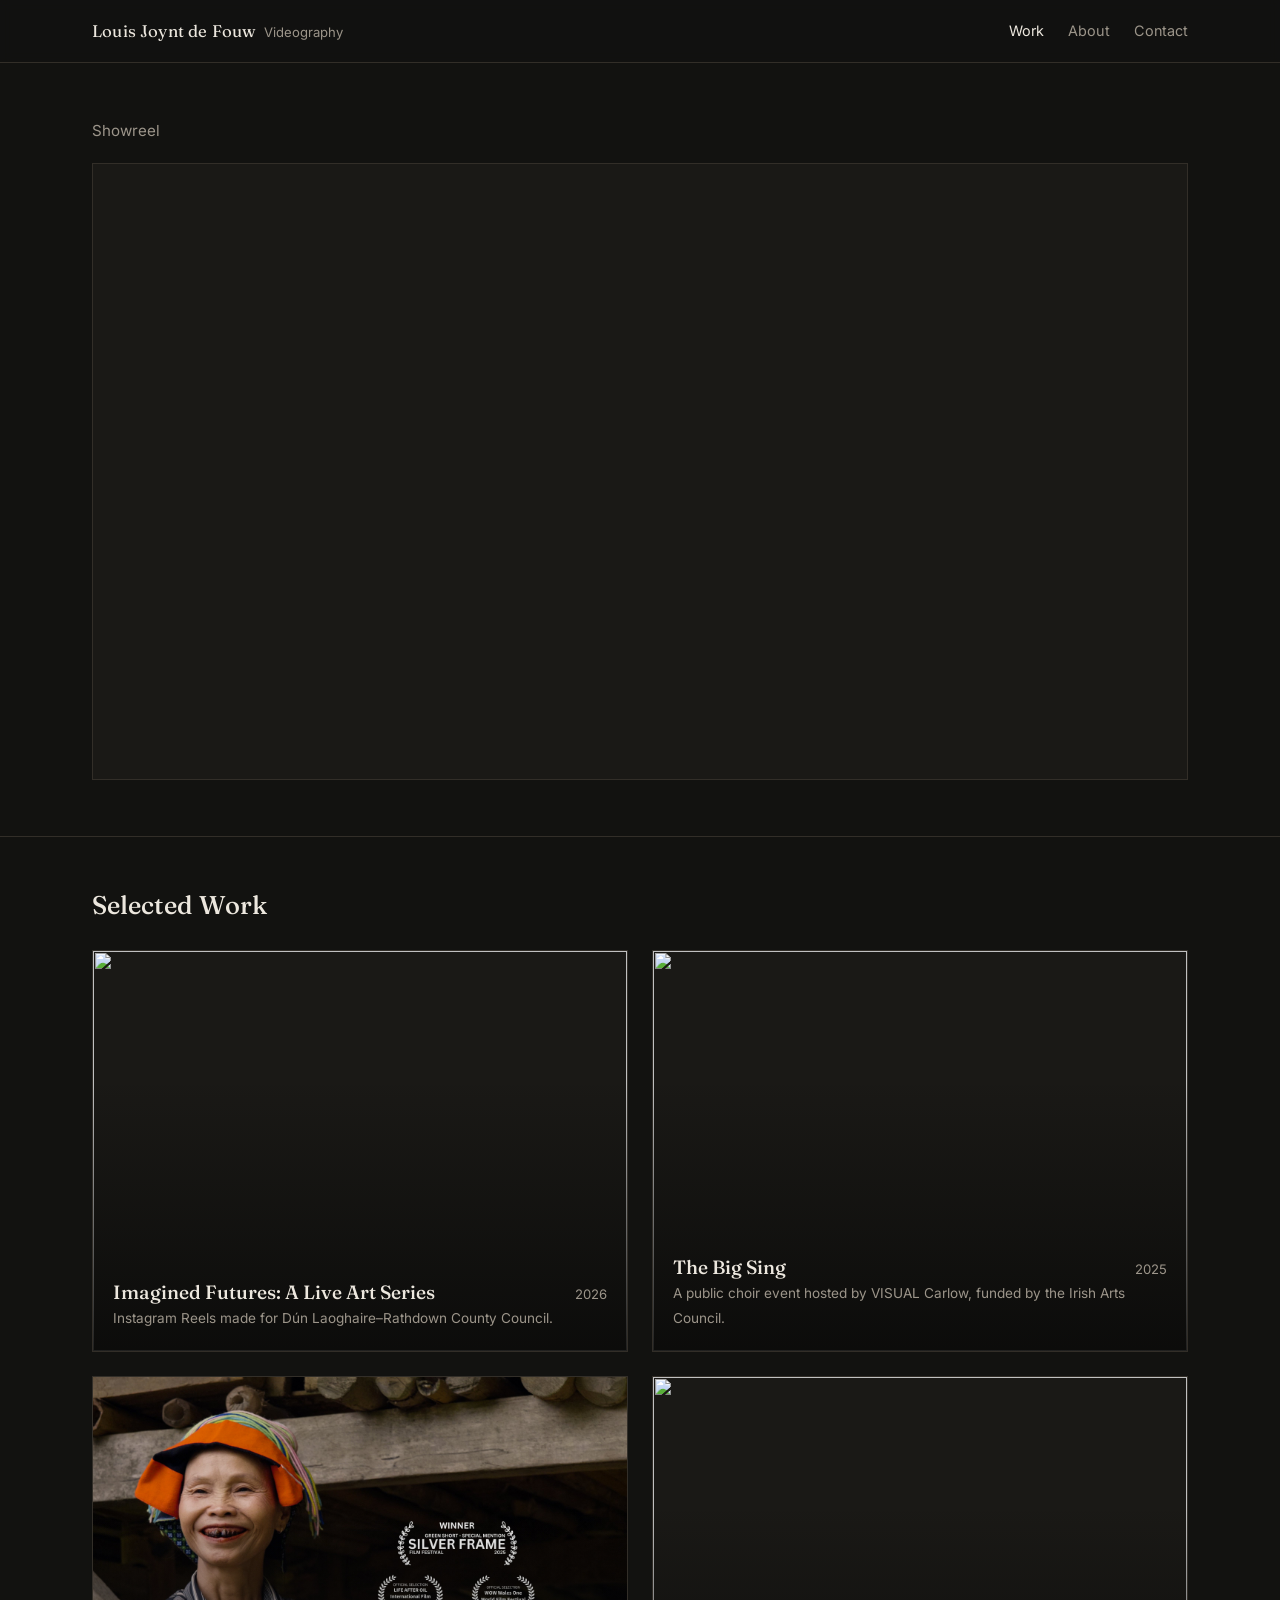
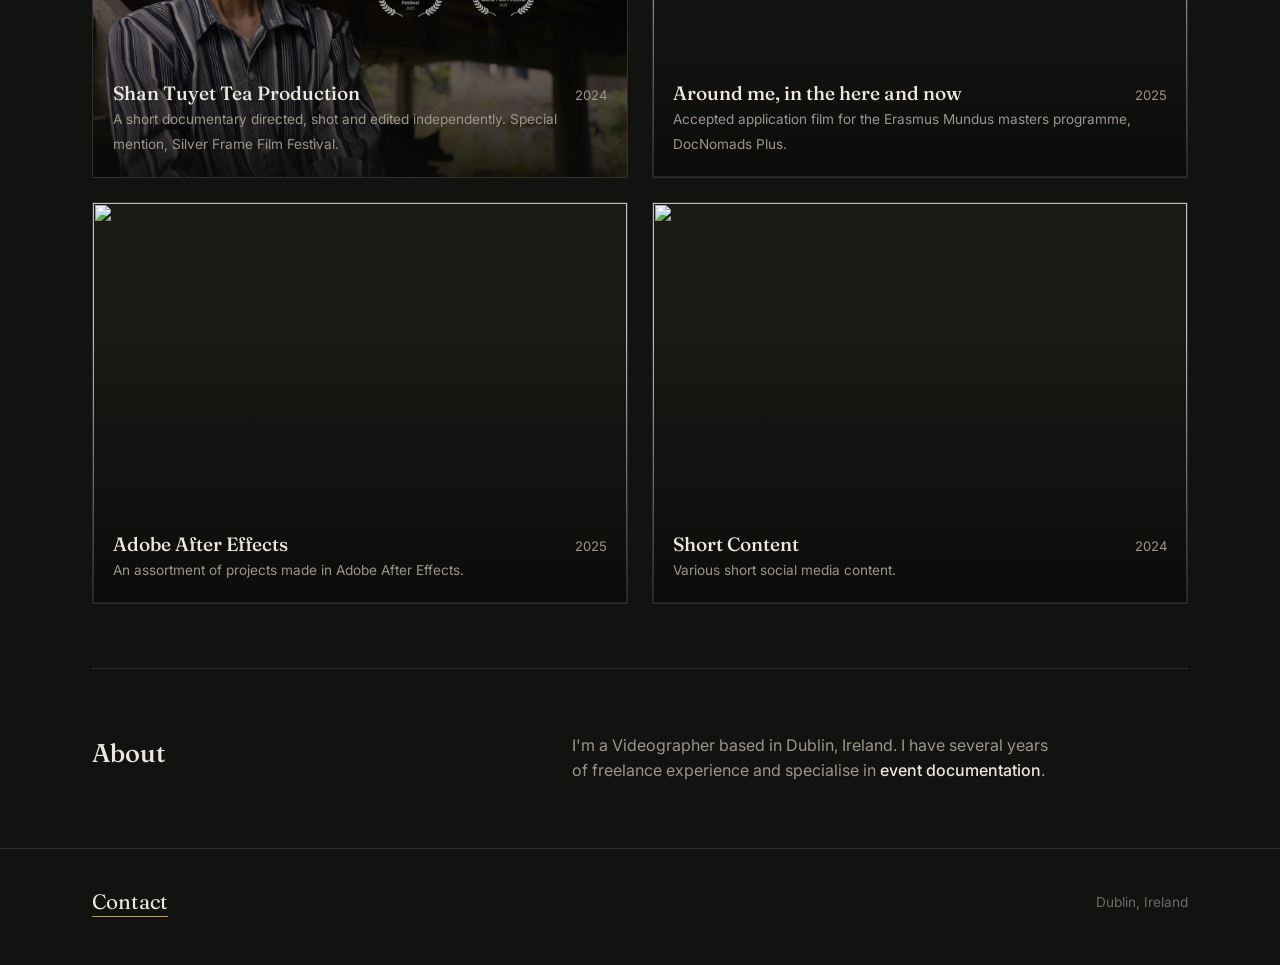
==== index.html @ 128e0671 "Add files via upload" ====
<!doctype html>
<html lang="en">
<head>
<meta charset="utf-8">
<meta name="viewport" content="width=device-width, initial-scale=1">
<title>Louis Joynt de Fouw | Videography</title>
<meta name="description" content="Louis Joynt de Fouw is a videographer based in Dublin, Ireland, specialising in event documentation.">
<link rel="stylesheet" href="style.css">
</head>
<body>

<nav class="site-nav">
  <div class="wrap">
    <a class="wordmark-group" href="index.html">
      <span class="wordmark">Louis Joynt de Fouw</span>
      <span class="wordmark-role">Videography</span>
    </a>
    <ul class="nav-links">
      <li><a href="index.html" aria-current="page">Work</a></li>
      <li><a href="#about">About</a></li>
      <li><a href="#contact">Contact</a></li>
    </ul>
  </div>
</nav>

<header class="hero">
  <div class="wrap">
    <p class="eyebrow">Showreel</p>
    <div class="showreel">
      <iframe src="https://player.vimeo.com/video/1218876046?badge=0&amp;autopause=0&amp;player_id=0&amp;app_id=58479&amp;muted=1&amp;loop=1"
        title="Showreel" allow="autoplay; fullscreen; picture-in-picture" allowfullscreen loading="lazy"></iframe>
    </div>
  </div>
</header>

<main>
  <div class="wrap">
    <div class="section-head">
      <h2>Selected Work</h2>
    </div>
  </div>

  <div class="wrap">
    <div class="work-grid">

      <a class="work-tile" href="projects/dlr-events.html">
        <img loading="lazy" alt="" src="https://cdn.myportfolio.com/739df3ac-1574-4446-a6b5-e1aeb21084c4/fc753945-b343-4528-9370-f5b11886446d_rwc_1097x116x2569x1927x2569.jpg?h=df082652c5a6e3067c28390bc72c6a50">
        <span class="tile-caption">
          <span class="tile-top">
            <span class="tile-title">Imagined Futures: A Live Art Series</span>
            <span class="tile-year">2026</span>
          </span>
          <span class="tile-desc">Instagram Reels made for Dún Laoghaire–Rathdown County Council.</span>
        </span>
      </a>

      <a class="work-tile" href="projects/the-big-sing.html">
        <img loading="lazy" alt="" src="https://cdn.myportfolio.com/739df3ac-1574-4446-a6b5-e1aeb21084c4/0c697a48-419a-4374-81af-97615ba3ac5a_rwc_420x32x1027x770x1027.png?h=010eca767c7b88d9eaf9c9b1ffe4a89f">
        <span class="tile-caption">
          <span class="tile-top">
            <span class="tile-title">The Big Sing</span>
            <span class="tile-year">2025</span>
          </span>
          <span class="tile-desc">A public choir event hosted by VISUAL Carlow, funded by the Irish Arts Council.</span>
        </span>
      </a>

      <a class="work-tile" href="projects/shan-tuyet.html">
        <img loading="lazy" alt="" src="assets/images/shan-tuyet-thumb.jpg">
        <span class="tile-caption">
          <span class="tile-top">
            <span class="tile-title">Shan Tuyet Tea Production</span>
            <span class="tile-year">2024</span>
          </span>
          <span class="tile-desc">A short documentary directed, shot and edited independently. Special mention, Silver Frame Film Festival.</span>
        </span>
      </a>

      <a class="work-tile" href="projects/around-me-in-the-here-and-now.html">
        <img loading="lazy" alt="" src="https://cdn.myportfolio.com/739df3ac-1574-4446-a6b5-e1aeb21084c4/cb5c7477-d4e8-4442-a0e4-51024e99b4e5_rwc_0x0x1615x1212x1615.png?h=1407179b4d575aad93e30df36b0ec969">
        <span class="tile-caption">
          <span class="tile-top">
            <span class="tile-title">Around me, in the here and now</span>
            <span class="tile-year">2025</span>
          </span>
          <span class="tile-desc">Accepted application film for the Erasmus Mundus masters programme, DocNomads Plus.</span>
        </span>
      </a>

      <a class="work-tile" href="projects/adobe-after-effects.html">
        <img loading="lazy" alt="" src="https://cdn.myportfolio.com/739df3ac-1574-4446-a6b5-e1aeb21084c4/2afdfe27-abb9-4f34-a011-4671b0d4f069_rwc_242x0x1439x1080x1439.jpg?h=5f2b424fcf8330b06961d9d9549adffc">
        <span class="tile-caption">
          <span class="tile-top">
            <span class="tile-title">Adobe After Effects</span>
            <span class="tile-year">2025</span>
          </span>
          <span class="tile-desc">An assortment of projects made in Adobe After Effects.</span>
        </span>
      </a>

      <a class="work-tile" href="projects/short-content.html">
        <img loading="lazy" alt="" src="https://cdn.myportfolio.com/739df3ac-1574-4446-a6b5-e1aeb21084c4/c8e91679-6c03-463a-949b-3a817bffb487_rwc_294x217x3413x2560x3413.jpg?h=ae9dca0089b28cd9d473049c45f1dfa3">
        <span class="tile-caption">
          <span class="tile-top">
            <span class="tile-title">Short Content</span>
            <span class="tile-year">2024</span>
          </span>
          <span class="tile-desc">Various short social media content.</span>
        </span>
      </a>

    </div>
  </div>

  <div class="wrap">
    <section class="about" id="about">
      <h2>About</h2>
      <p>I'm a Videographer based in Dublin, Ireland. I have several years of freelance experience and specialise in <strong>event documentation</strong>.</p>
    </section>
  </div>
</main>

<footer id="contact">
  <div class="wrap">
    <button type="button" class="contact-link" id="contact-open">Contact</button>
    <span class="footer-meta">Dublin, Ireland</span>
  </div>
</footer>

<dialog id="contact-dialog">
  <h2>Contact</h2>
  <form id="contact-form" class="contact-form">
    <label>Name
      <input type="text" name="name" required>
    </label>
    <label>Email
      <input type="email" name="email" required>
    </label>
    <label>Message
      <textarea name="message" rows="5" required></textarea>
    </label>
    <div class="dialog-actions">
      <button type="button" id="contact-cancel">Cancel</button>
      <button type="submit" class="btn-primary">Send</button>
    </div>
  </form>
</dialog>

<script>
(function(){
  var dialog = document.getElementById('contact-dialog');
  var openBtn = document.getElementById('contact-open');
  var cancelBtn = document.getElementById('contact-cancel');
  var form = document.getElementById('contact-form');
  if(!dialog || !openBtn) return;
  openBtn.addEventListener('click', function(){ dialog.showModal(); });
  cancelBtn.addEventListener('click', function(){ dialog.close(); });
  form.addEventListener('submit', function(e){
    e.preventDefault();
    var name = form.name.value.trim();
    var email = form.email.value.trim();
    var message = form.message.value.trim();
    var subject = encodeURIComponent('Website enquiry from ' + name);
    var body = encodeURIComponent(message + '\n\nFrom: ' + email);
    window.location.href = 'mailto:louis@louisjoyntdefouw.com?subject=' + subject + '&body=' + body;
    dialog.close();
  });
})();
</script>

</body>
</html>
---- style.css ----
/* Louis Joynt de Fouw, Videography
   Palette: warm near-black, brass accent, editorial film-credits feel */

@import url('https://fonts.googleapis.com/css2?family=Fraunces:ital,opsz,wght@0,9..144,400;0,9..144,500;0,9..144,600;1,9..144,400&family=Inter:wght@400;500;600&display=swap');

:root{
  --bg:        #121210;
  --bg-alt:    #1a1916;
  --fg:        #ece7de;
  --fg-dim:    #9c958a;
  --fg-dimmer: #716b62;
  --accent:    #c89b3c;
  --line:      #322e28;
  --max:       72rem;
}

*{ box-sizing:border-box; }
html{ scroll-behavior:smooth; }
@media (prefers-reduced-motion: reduce){
  html{ scroll-behavior:auto; }
  *{ animation-duration:0.001ms !important; transition-duration:0.001ms !important; }
}

body{
  margin:0;
  background:var(--bg);
  color:var(--fg);
  font-family:'Inter', system-ui, sans-serif;
  font-size:16px;
  line-height:1.6;
  -webkit-font-smoothing:antialiased;
}

a{ color:inherit; }
a:focus-visible, button:focus-visible{
  outline:2px solid var(--accent);
  outline-offset:3px;
}

.wrap{
  max-width:var(--max);
  margin:0 auto;
  padding:0 1.75rem;
}

/* Nav */
.site-nav{
  position:sticky; top:0; z-index:10;
  background:rgba(18,18,16,0.88);
  backdrop-filter:blur(6px);
  border-bottom:1px solid var(--line);
}
.site-nav .wrap{
  display:flex; align-items:center; justify-content:space-between;
  flex-wrap:wrap; gap:0.5rem 1rem;
  padding-top:1.1rem; padding-bottom:1.1rem;
}
.wordmark-group{
  display:flex; align-items:baseline; gap:0.5rem;
  text-decoration:none; white-space:nowrap;
}
.wordmark{
  font-family:'Fraunces', serif;
  font-size:clamp(0.92rem, 3.6vw, 1.05rem);
  letter-spacing:0.01em;
}
.wordmark-role{
  font-size:clamp(0.7rem, 2.8vw, 0.82rem);
  color:var(--fg-dim);
  white-space:nowrap;
}
.nav-links{
  display:flex; gap:1.5rem; list-style:none; margin:0; padding:0;
  flex-wrap:wrap;
}
.nav-links a{
  text-decoration:none;
  font-size:0.9rem;
  color:var(--fg-dim);
  transition:color .15s ease;
  white-space:nowrap;
}
.nav-links a:hover, .nav-links a[aria-current="page"]{ color:var(--fg); }

/* Hero */
.hero{
  padding:3.5rem 0 3.5rem;
  border-bottom:1px solid var(--line);
}
.eyebrow{
  color:var(--fg-dim);
  font-size:0.95rem;
  margin:0 0 1.25rem;
}

.showreel{
  position:relative;
  width:100%;
  aspect-ratio:16/9;
  background:var(--bg-alt);
  border:1px solid var(--line);
  overflow:hidden;
}
.showreel iframe{
  position:absolute; inset:0; width:100%; height:100%; border:0;
}
/* Section headings */
.section-head{
  display:flex; align-items:baseline; justify-content:space-between;
  padding:3rem 0 1.5rem;
}
.section-head h2{
  font-family:'Fraunces', serif;
  font-weight:500;
  font-size:1.6rem;
  margin:0;
}
.section-head .count{ color:var(--fg-dimmer); font-size:0.9rem; }

/* Work grid, big visual tiles with the title overlaid on the thumbnail */
.work-grid{
  display:grid;
  grid-template-columns:1fr 1fr;
  gap:1.5rem;
  margin-bottom:4rem;
}
.work-tile{
  position:relative;
  display:block;
  aspect-ratio:4/3;
  overflow:hidden;
  background:var(--bg-alt);
  border:1px solid var(--line);
  text-decoration:none;
  color:inherit;
}
.work-tile img{
  position:absolute; inset:0;
  width:100%; height:100%;
  object-fit:cover;
  transition:transform .35s ease;
}
.work-tile:hover img{ transform:scale(1.04); }
.work-tile::after{
  content:"";
  position:absolute; inset:0;
  background:linear-gradient(to top, rgba(10,10,9,0.88) 0%, rgba(10,10,9,0.25) 48%, rgba(10,10,9,0) 68%);
}
.tile-caption{
  position:absolute; left:0; right:0; bottom:0;
  padding:1.25rem;
  z-index:1;
}
.tile-top{
  display:flex; align-items:baseline; justify-content:space-between; gap:1rem;
}
.tile-title{
  font-family:'Fraunces', serif;
  font-weight:500;
  font-size:1.2rem;
  line-height:1.2;
  margin:0;
  transition:color .15s ease;
}
.work-tile:hover .tile-title{ color:var(--accent); }
.tile-year{ color:var(--fg-dim); font-size:0.82rem; flex:none; }
.tile-desc{
  color:var(--fg-dim);
  font-size:0.85rem;
  margin:0.4rem 0 0;
  max-width:36ch;
}
@media (max-width:640px){
  .work-grid{ grid-template-columns:1fr; gap:1.1rem; }
}

/* About */
.about{
  padding:1rem 0 4rem;
  border-top:1px solid var(--line);
  display:grid; grid-template-columns:1fr 1.4fr; gap:2.5rem;
}
.about h2{
  font-family:'Fraunces', serif;
  font-weight:500;
  font-size:1.6rem;
  margin:3rem 0 0;
}
.about p{
  margin:3rem 0 0;
  color:var(--fg-dim);
  max-width:48ch;
}
.about strong{ color:var(--fg); font-weight:500; }
@media (max-width:640px){
  .about{ grid-template-columns:1fr; }
  .about h2{ margin-top:2.5rem; }
  .about p{ margin-top:0; }
}

/* Footer / contact */
footer{
  border-top:1px solid var(--line);
  padding:2.5rem 0 3rem;
}
footer .wrap{
  display:flex; flex-wrap:wrap; gap:1rem 2rem;
  align-items:center; justify-content:space-between;
}
.contact-link{
  font-family:'Fraunces', serif;
  font-size:1.3rem;
  text-decoration:none;
  border:none;
  border-bottom:1px solid var(--accent);
  padding:0 0 2px;
  background:none;
  color:inherit;
  cursor:pointer;
}
.footer-meta{ color:var(--fg-dimmer); font-size:0.85rem; }

/* Festival badges (Shan Tuyet) */
.badges{
  display:flex; flex-wrap:wrap; justify-content:center; gap:1.5rem;
  align-items:center;
  margin:1.75rem 0 0.5rem;
}
.badges img{ width:auto; display:block; }
.badges .badge-side{ height:5.625rem; opacity:0.85; }
.badges .badge-main{ height:8.125rem; }

/* Contact dialog */
dialog#contact-dialog{
  background:var(--bg-alt);
  color:var(--fg);
  border:1px solid var(--line);
  width:min(28rem, 90vw);
  padding:2rem;
}
dialog#contact-dialog::backdrop{ background:rgba(0,0,0,0.65); }
dialog#contact-dialog h2{
  font-family:'Fraunces', serif;
  font-weight:500;
  font-size:1.4rem;
  margin:0 0 1.5rem;
}
.contact-form label{
  display:block;
  font-size:0.85rem;
  color:var(--fg-dim);
  margin-bottom:1.1rem;
}
.contact-form input, .contact-form textarea{
  width:100%;
  margin-top:0.4rem;
  background:transparent;
  border:none;
  border-bottom:1px solid var(--line);
  color:var(--fg);
  font-family:inherit;
  font-size:0.95rem;
  padding:0.4rem 0;
  resize:vertical;
}
.contact-form input:focus, .contact-form textarea:focus{
  outline:none;
  border-bottom-color:var(--accent);
}
.dialog-actions{
  display:flex; justify-content:flex-end; gap:1.5rem;
  margin-top:1.5rem;
}
.dialog-actions button{
  background:none; border:none; cursor:pointer;
  font-family:inherit; font-size:0.9rem; color:var(--fg-dim);
  padding:0.4rem 0;
}
.dialog-actions .btn-primary{ color:var(--accent); font-weight:600; }

/* Project pages */
.project-head{ padding:3.5rem 0 2rem; border-bottom:1px solid var(--line); }
.project-head .back{
  display:inline-block; margin-bottom:1.5rem;
  color:var(--fg-dim); text-decoration:none; font-size:0.9rem;
}
.project-head .back:hover{ color:var(--accent); }
.project-head h1{
  font-family:'Fraunces', serif; font-weight:500;
  font-size:clamp(2rem, 5vw, 3rem);
  margin:0 0 0.75rem; max-width:22ch;
}
.project-head .meta{ color:var(--fg-dimmer); font-size:0.9rem; margin-bottom:1.2rem; }
.project-head .desc{ color:var(--fg-dim); max-width:56ch; margin:0 0 0.5rem; }
.project-note{ color:var(--fg-dimmer); font-size:0.88rem; font-style:italic; max-width:56ch; }
.quote{
  border-left:2px solid var(--accent);
  padding:0.2rem 0 0.2rem 1.25rem;
  color:var(--fg-dim);
  font-family:'Fraunces', serif;
  font-style:italic;
  font-size:1.1rem;
  margin:2rem 0;
  max-width:52ch;
}

.media-stack{ padding:2.5rem 0; display:flex; flex-direction:column; gap:1.75rem; }
.video-frame{
  position:relative; width:100%; aspect-ratio:16/9;
  background:var(--bg-alt); border:1px solid var(--line); overflow:hidden;
}
.video-frame iframe{ position:absolute; inset:0; width:100%; height:100%; border:0; }

.more-list{ border-top:1px solid var(--line); }
.more-row{
  display:flex; align-items:baseline; justify-content:space-between; gap:1rem;
  padding:1rem 0;
  border-bottom:1px solid var(--line);
  text-decoration:none; color:inherit;
}
.more-row:hover .more-title{ color:var(--accent); }
.more-title{
  font-family:'Fraunces', serif; font-size:1.1rem; font-weight:500;
  transition:color .15s ease;
}
.more-year{ color:var(--fg-dimmer); font-size:0.85rem; flex:none; }

.next-up{ padding:1rem 0 4rem; border-top:1px solid var(--line); }
.next-up h2{
  font-family:'Fraunces', serif; font-weight:500; font-size:1.1rem;
  color:var(--fg-dim); margin:2.5rem 0 1rem;
}
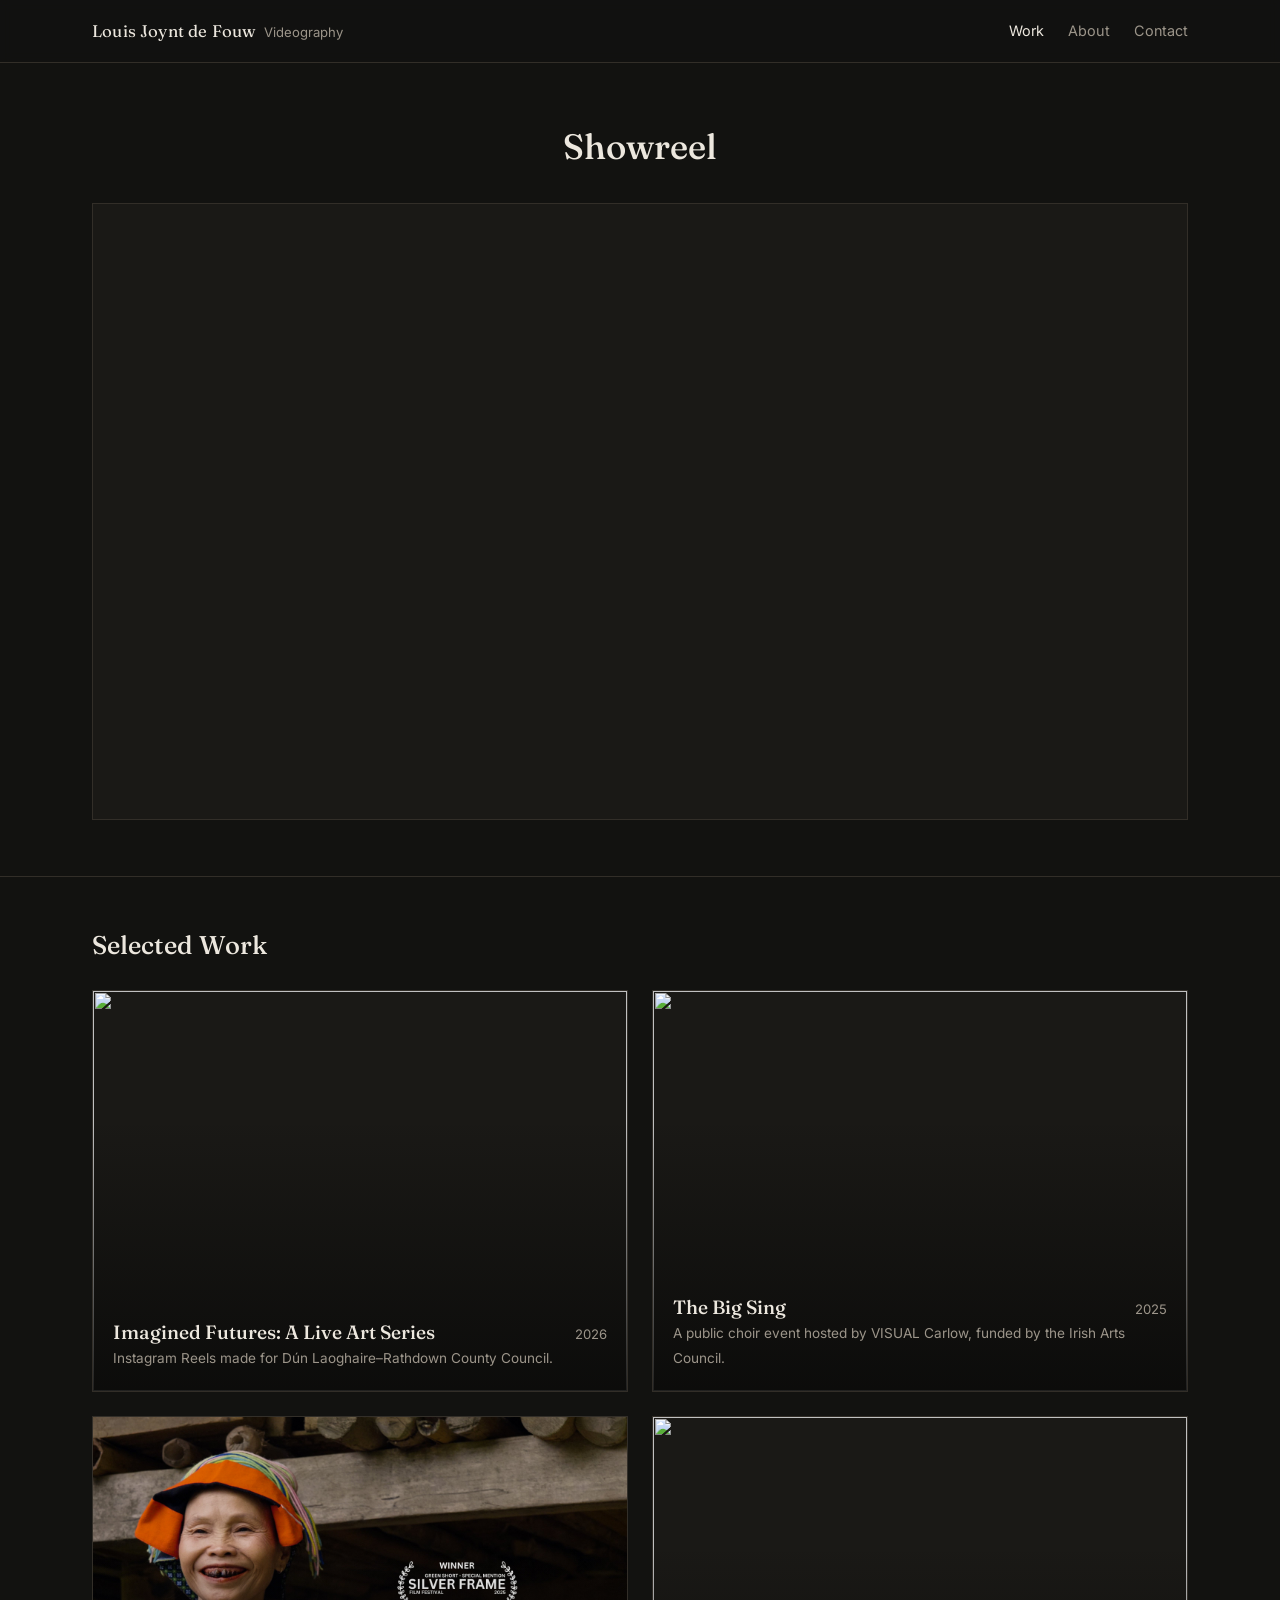
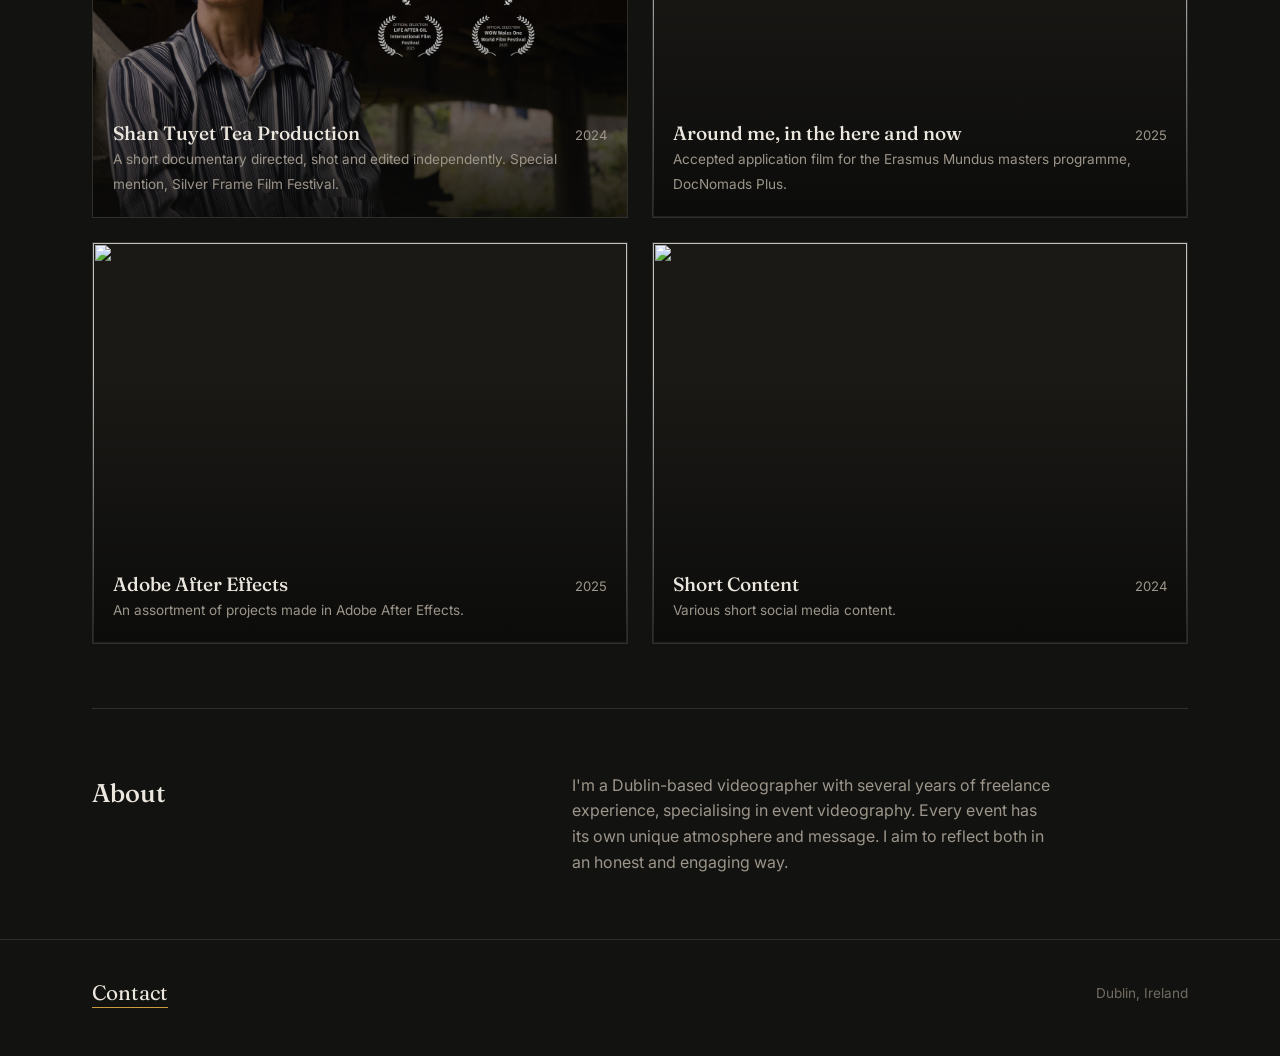
==== commit 3fd34dc0: "Add files via upload" ====
--- a/index.html
+++ b/index.html
@@ -115,7 +115,7 @@
   <div class="wrap">
     <section class="about" id="about">
       <h2>About</h2>
-      <p>I'm a Videographer based in Dublin, Ireland. I have several years of freelance experience and specialise in <strong>event documentation</strong>.</p>
+      <p>I'm a Dublin-based videographer with several years of freelance experience, specialising in event videography. Every event has its own unique atmosphere and message. I aim to reflect both in an honest and engaging way.</p>
     </section>
   </div>
 </main>
--- a/style.css
+++ b/style.css
@@ -88,9 +88,12 @@
   border-bottom:1px solid var(--line);
 }
 .eyebrow{
-  color:var(--fg-dim);
-  font-size:0.95rem;
-  margin:0 0 1.25rem;
+  font-family:'Fraunces', serif;
+  font-weight:500;
+  color:var(--fg);
+  font-size:clamp(1.5rem, 4vw, 2.2rem);
+  text-align:center;
+  margin:0 0 1.75rem;
 }
 
 .showreel{
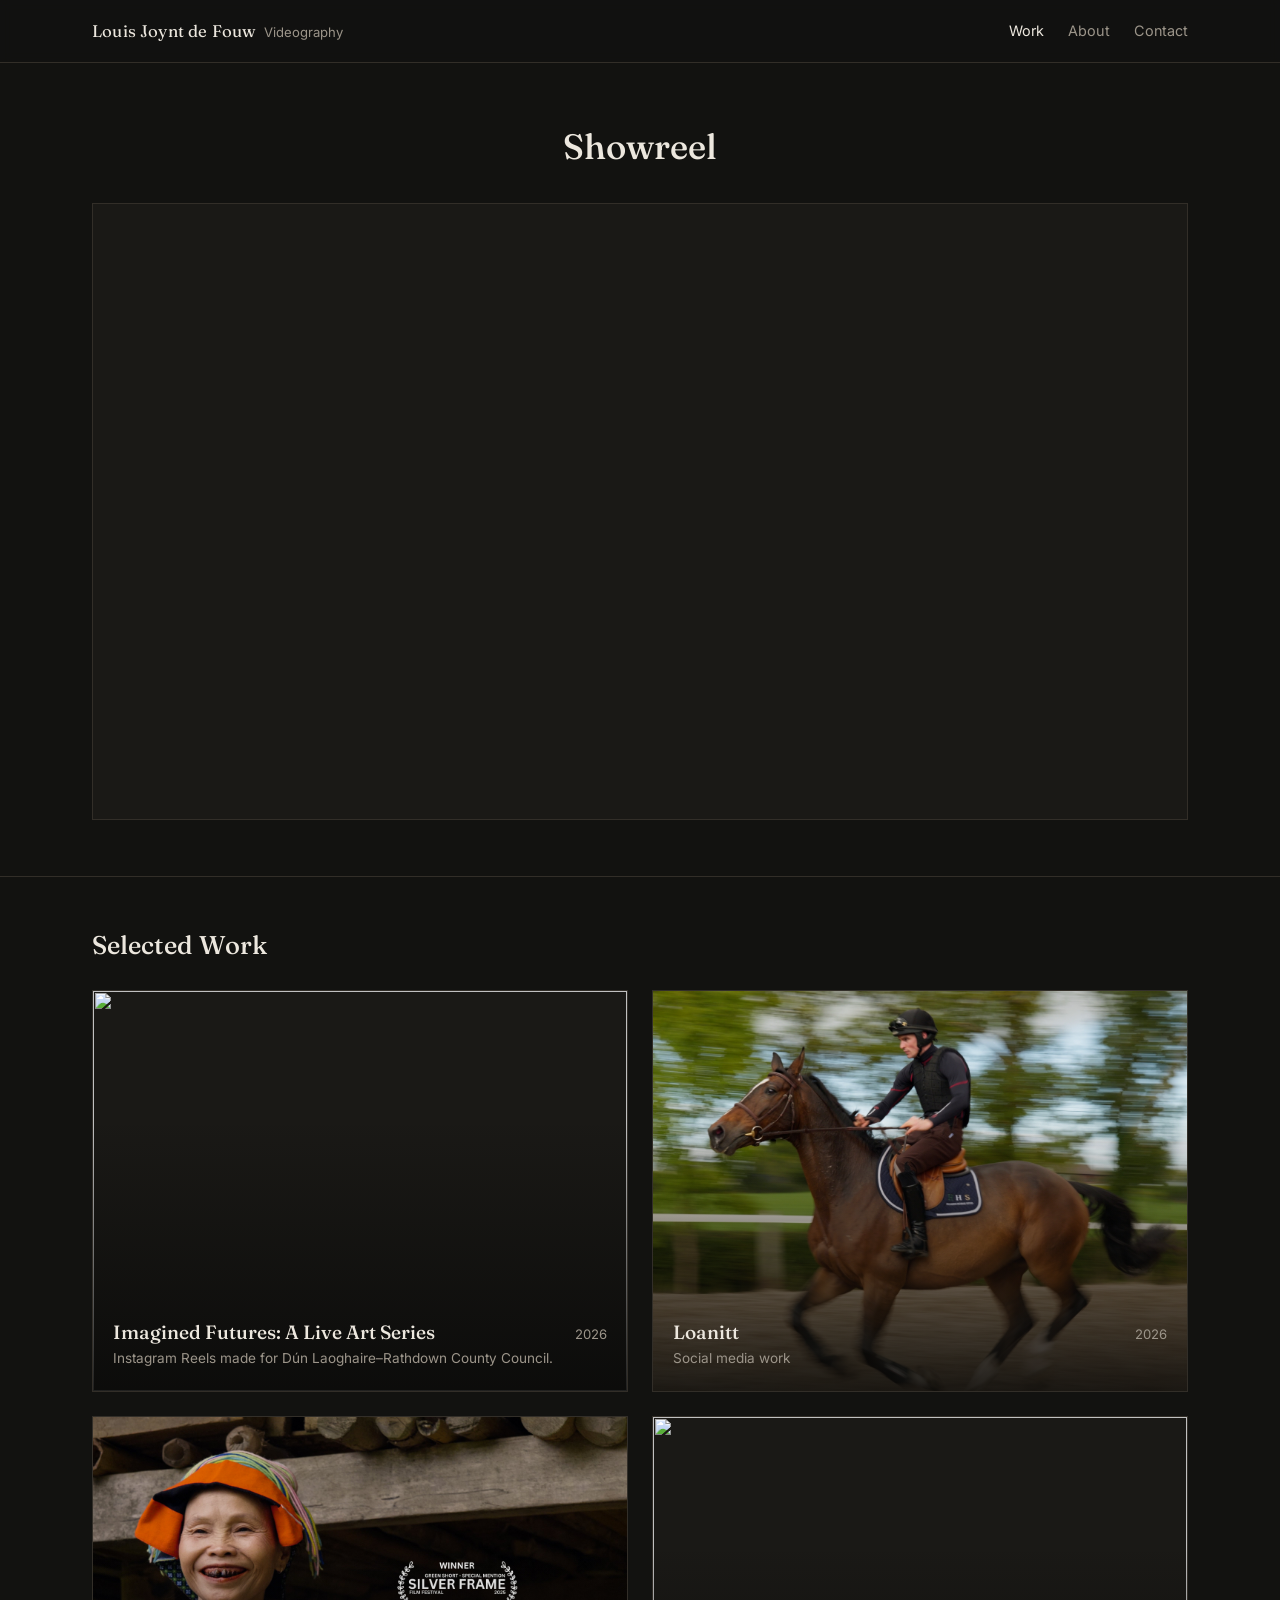
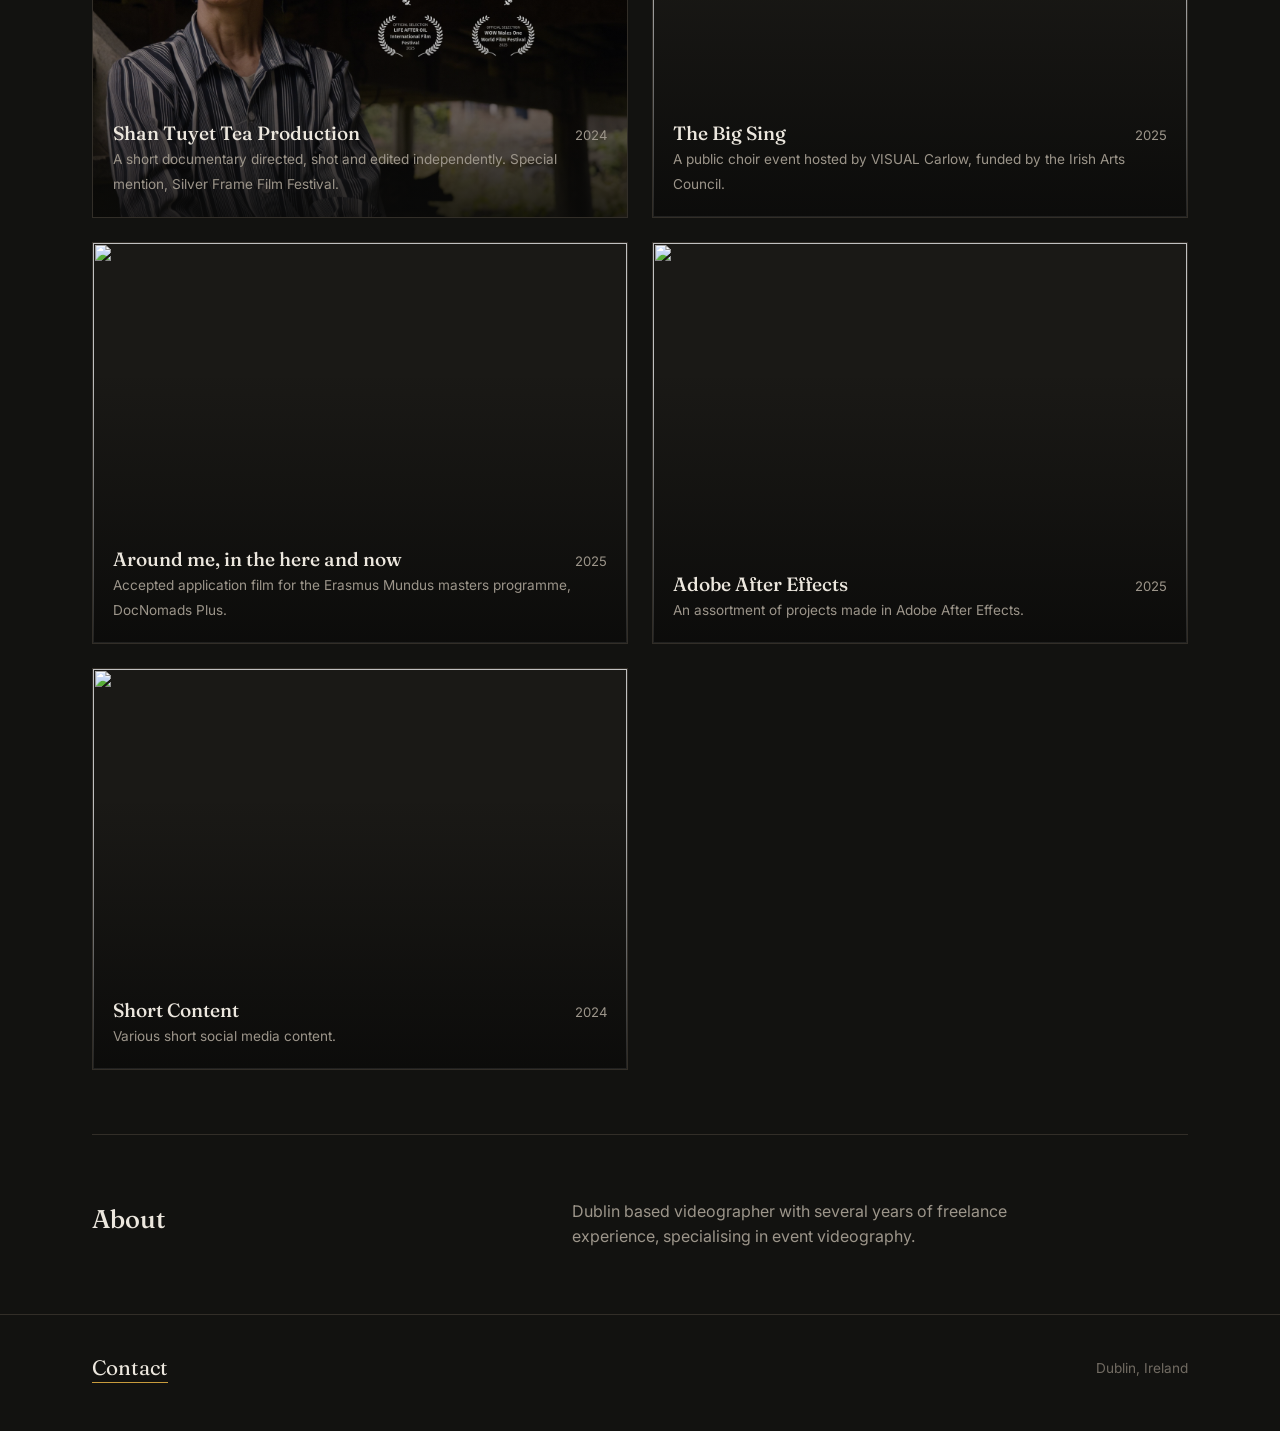
==== commit bfc2acb4: "Add files via upload" ====
--- a/index.html
+++ b/index.html
@@ -5,6 +5,10 @@
 <meta name="viewport" content="width=device-width, initial-scale=1">
 <title>Louis Joynt de Fouw | Videography</title>
 <meta name="description" content="Louis Joynt de Fouw is a videographer based in Dublin, Ireland, specialising in event documentation.">
+<link rel="icon" href="assets/favicon/favicon.ico" sizes="any">
+<link rel="icon" type="image/png" sizes="32x32" href="assets/favicon/favicon-32.png">
+<link rel="icon" type="image/png" sizes="16x16" href="assets/favicon/favicon-16.png">
+<link rel="apple-touch-icon" href="assets/favicon/apple-touch-icon.png">
 <link rel="stylesheet" href="style.css">
 </head>
 <body>
@@ -42,7 +46,6 @@
 
   <div class="wrap">
     <div class="work-grid">
-
       <a class="work-tile" href="projects/dlr-events.html">
         <img loading="lazy" alt="" src="https://cdn.myportfolio.com/739df3ac-1574-4446-a6b5-e1aeb21084c4/fc753945-b343-4528-9370-f5b11886446d_rwc_1097x116x2569x1927x2569.jpg?h=df082652c5a6e3067c28390bc72c6a50">
         <span class="tile-caption">
@@ -54,14 +57,14 @@
         </span>
       </a>
 
-      <a class="work-tile" href="projects/the-big-sing.html">
-        <img loading="lazy" alt="" src="https://cdn.myportfolio.com/739df3ac-1574-4446-a6b5-e1aeb21084c4/0c697a48-419a-4374-81af-97615ba3ac5a_rwc_420x32x1027x770x1027.png?h=010eca767c7b88d9eaf9c9b1ffe4a89f">
+      <a class="work-tile" href="projects/loanitt.html">
+        <img loading="lazy" alt="" src="assets/images/loanitt-thumb.jpg">
         <span class="tile-caption">
           <span class="tile-top">
-            <span class="tile-title">The Big Sing</span>
-            <span class="tile-year">2025</span>
+            <span class="tile-title">Loanitt</span>
+            <span class="tile-year">2026</span>
           </span>
-          <span class="tile-desc">A public choir event hosted by VISUAL Carlow, funded by the Irish Arts Council.</span>
+          <span class="tile-desc">Social media work</span>
         </span>
       </a>
 
@@ -73,6 +76,17 @@
             <span class="tile-year">2024</span>
           </span>
           <span class="tile-desc">A short documentary directed, shot and edited independently. Special mention, Silver Frame Film Festival.</span>
+        </span>
+      </a>
+
+      <a class="work-tile" href="projects/the-big-sing.html">
+        <img loading="lazy" alt="" src="https://cdn.myportfolio.com/739df3ac-1574-4446-a6b5-e1aeb21084c4/0c697a48-419a-4374-81af-97615ba3ac5a_rwc_420x32x1027x770x1027.png?h=010eca767c7b88d9eaf9c9b1ffe4a89f">
+        <span class="tile-caption">
+          <span class="tile-top">
+            <span class="tile-title">The Big Sing</span>
+            <span class="tile-year">2025</span>
+          </span>
+          <span class="tile-desc">A public choir event hosted by VISUAL Carlow, funded by the Irish Arts Council.</span>
         </span>
       </a>
 
@@ -115,7 +129,7 @@
   <div class="wrap">
     <section class="about" id="about">
       <h2>About</h2>
-      <p>I'm a Dublin-based videographer with several years of freelance experience, specialising in event videography. Every event has its own unique atmosphere and message. I aim to reflect both in an honest and engaging way.</p>
+      <p>Dublin based videographer with several years of freelance experience, specialising in event videography.</p>
     </section>
   </div>
 </main>
--- a/style.css
+++ b/style.css
@@ -314,6 +314,19 @@
 }
 .video-frame iframe{ position:absolute; inset:0; width:100%; height:100%; border:0; }
 
+/* Vertical (9:16) self-hosted video */
+.video-vertical{
+  width:min(100%, 24rem);
+  aspect-ratio:9/16;
+  margin:0 auto;
+  background:#000;
+  border:1px solid var(--line);
+}
+.video-vertical video{
+  display:block; width:100%; height:100%; object-fit:contain; background:#000;
+}
+.project-head .featuring{ margin:0.25rem 0 1.2rem; }
+
 .more-list{ border-top:1px solid var(--line); }
 .more-row{
   display:flex; align-items:baseline; justify-content:space-between; gap:1rem;
